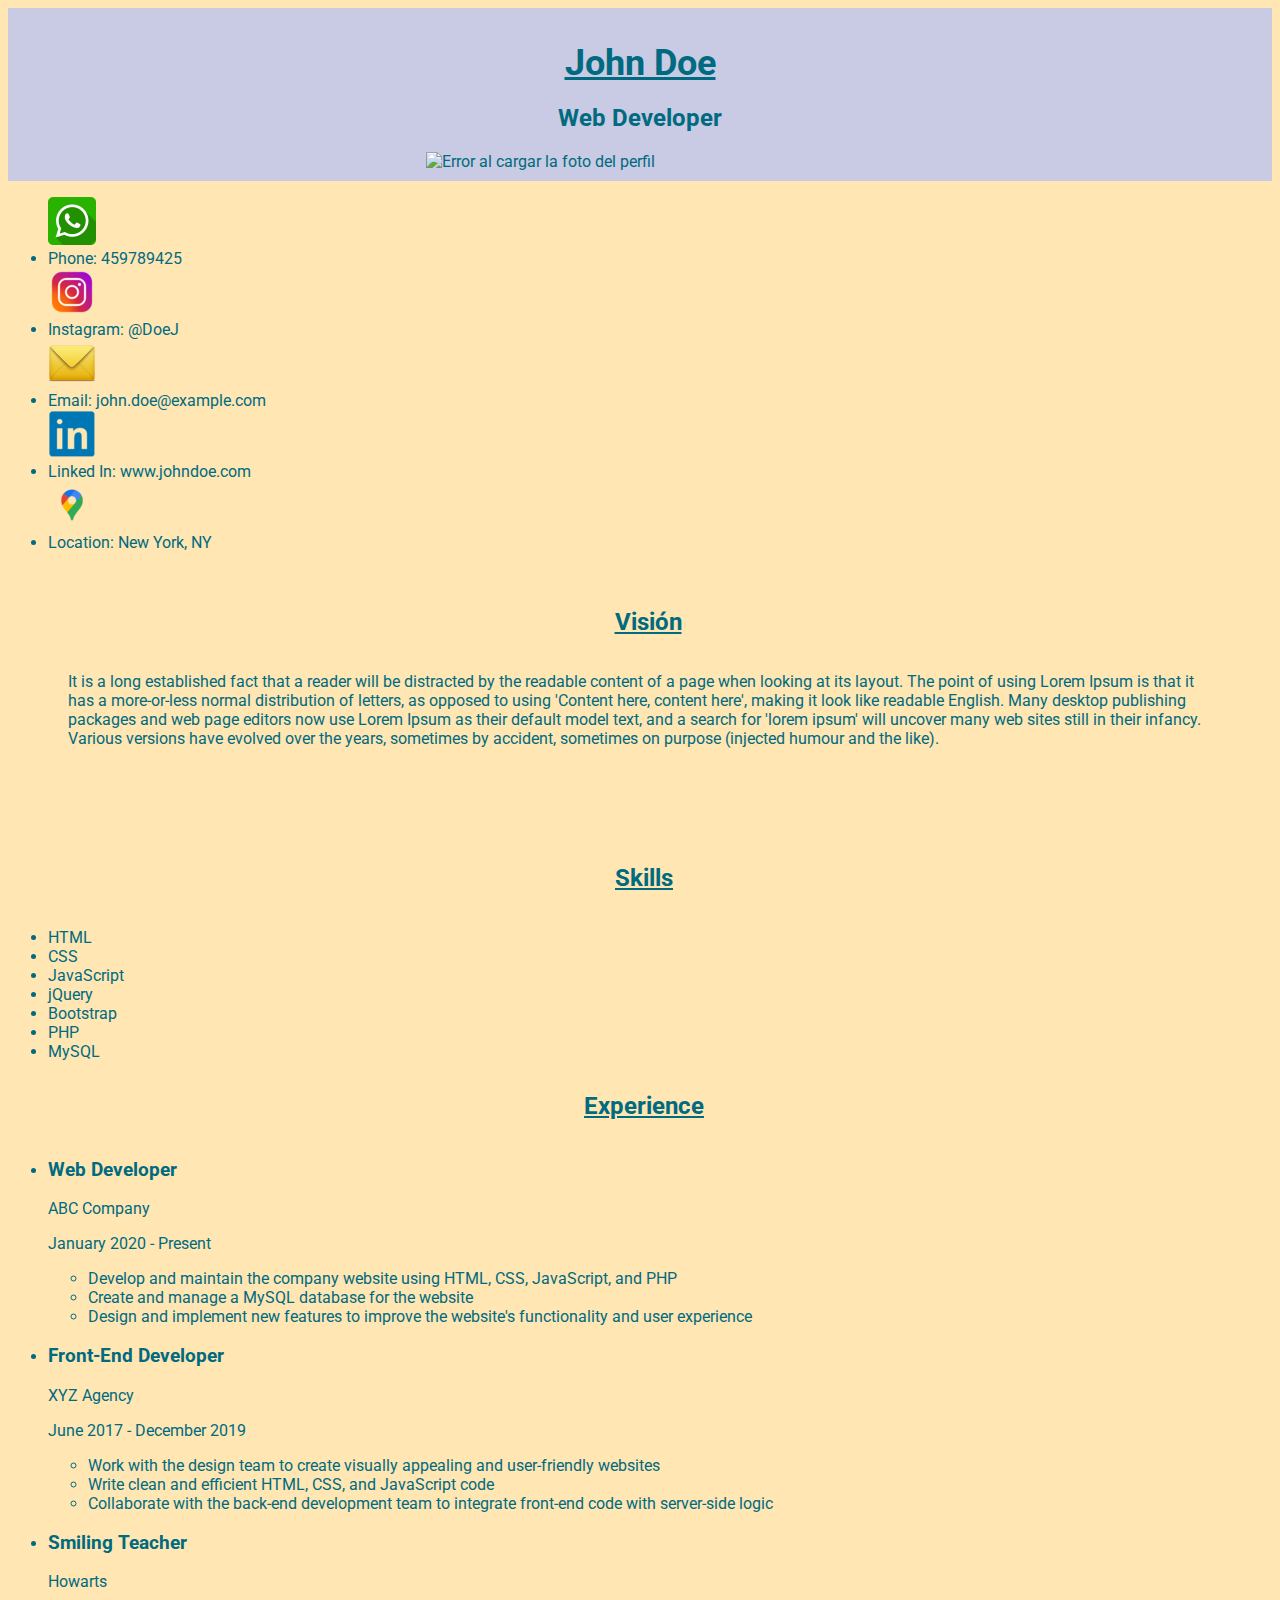
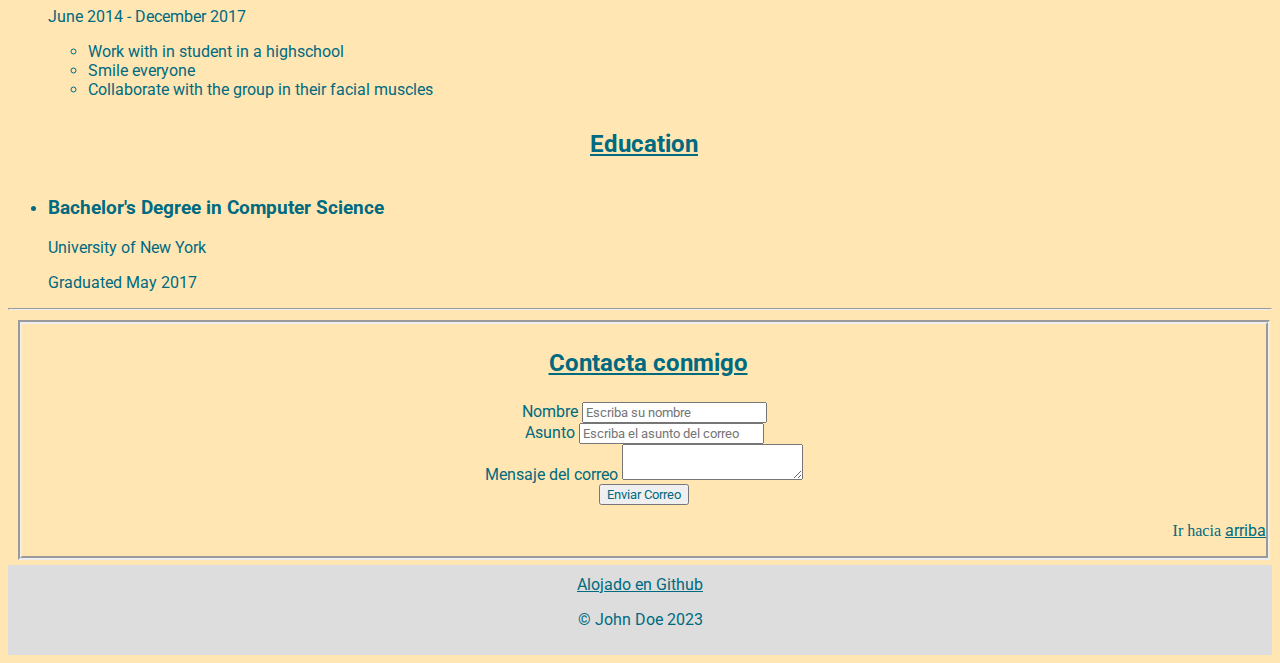
==== index.html @ b1307fe4 "cv base, falta mucho css y js" ====
<!DOCTYPE html>
<html>
<head>
	<meta charset="utf-8">
	<meta http-equiv="x-UA-Compatible" content="IE=edge">
	<meta name="viewport" content="width=device-width, initial-scale=1.0">
	<link rel="stylesheet" href="estilos.css">
	<link rel="preconnect" href="https://fonts.googleapis.com">
	<link rel="preconnect" href="https://fonts.gstatic.com" crossorigin>
	<link href="https://fonts.googleapis.com/css2?family=Roboto:ital,wght@0,300;1,100&display=swap" rel="stylesheet">
	<link rel="shortcut icon" href="imagenes/cv_logo.png">
	<script src="eventos.js"></script>
	<title>Curriculum Vitae</title>
</head>
<body>
	<header id="datos">
		<h1>John Doe</h1>
		<h2>Web Developer</h2>
		<img id="fotoperfil" src="https://images.pexels.com/photos/220453/pexels-photo-220453.jpeg?auto=compress&cs=tinysrgb&w=1260&h=750&dpr=1" alt="Error al cargar la foto del perfil">
	</header>
		<section id="perfil">
			<ul>
				<img src="imagenes/whatsapp_logo.png" alt="El logo de whatsapp no cargó correctamente">
				<li>Phone: 459789425</li>
				<img src="imagenes/instagram_logo.png" alt="El logo de instagram no cargó correctamente">
				<li>Instagram: @DoeJ</li>
				<img src="imagenes/mail_logo.png" alt="El logo de mail no cargó correctamente">
				<li>Email: john.doe@example.com</li>
				<img src="imagenes/linkedin_logo.png" alt="El logo de linked in no cargó correctamente">
				<li>Linked In: www.johndoe.com</li>
				<img src="imagenes/geo_logo.png" alt="El logo de geop no cargó correctamente">
				<li>Location: New York, NY</li>
			</ul>
		</section>
		<section id="vision">
			<h2>Visión</h2>
			<p>It is a long established fact that a reader will be distracted by the readable content of a page when looking at its layout. The point of using Lorem Ipsum is that it has a more-or-less normal distribution of letters, as opposed to using 'Content here, content here', making it look like readable English. Many desktop publishing packages and web page editors now use Lorem Ipsum as their default model text, and a search for 'lorem ipsum' will uncover many web sites still in their infancy. Various versions have evolved over the years, sometimes by accident, sometimes on purpose (injected humour and the like).</p>
		</section>
		<section id="habilidades">
			<h2>Skills</h2>
			<ul>
				<li>HTML</li>
				<li>CSS</li>
				<li>JavaScript</li>
				<li>jQuery</li>
				<li>Bootstrap</li>
				<li>PHP</li>
				<li>MySQL</li>
			</ul>
		</section>
		<section id="experiencia">
			<h2>Experience</h2>
			<ul>
				<li>
					<h3>Web Developer</h3>
					<p>ABC Company</p>
					<p>January 2020 - Present</p>
					<ul>
						<li>Develop and maintain the company website using HTML, CSS, JavaScript, and PHP</li>
						<li>Create and manage a MySQL database for the website</li>
						<li>Design and implement new features to improve the website's functionality and user experience</li>
					</ul>
				</li>
				<li>
					<h3>Front-End Developer</h3>
					<p>XYZ Agency</p>
					<p>June 2017 - December 2019</p>
					<ul>
						<li>Work with the design team to create visually appealing and user-friendly websites</li>
						<li>Write clean and efficient HTML, CSS, and JavaScript code</li>
						<li>Collaborate with the back-end development team to integrate front-end code with server-side logic</li>
					</ul>
				</li>
				<li>
					<h3>Smiling Teacher</h3>
					<p>Howarts</p>
					<p>June 2014 - December 2017</p>
					<ul>
						<li>Work with in student in a highschool</li>
						<li>Smile everyone</li>
						<li>Collaborate with the group in their facial muscles</li>
					</ul>
				</li>
			</ul>
		</section>
		<section id="educacion">
			<h2>Education</h2>
			<ul>
				<li>
					<h3>Bachelor's Degree in Computer Science</h3>
					<p>University of New York</p>
					<p>Graduated May 2017</p>
				</li>
			</ul>
		</section>
		<hr />
		<section id="contacto">
			<h2>Contacta conmigo</h2>
			<form>
				<div>
					<label> Nombre</label>
					<input type="text" name=""
					placeholder="Escriba su nombre">
				</div>
				<div>
					<label> Asunto</label>
					<input type="text" name=""
					placeholder="Escriba el asunto del correo">
				</div>
				<div>
					<label>Mensaje del correo</label>
					<textarea></textarea>
				</div>
			<button>Enviar Correo</button>
			</form>
	    <p id="irhaciaarriba">Ir hacia
      	<a href="#datos">arriba</a>
		</section>
	<footer id="piedepagina">
		<a href="https://github.com/plbv21/html_cv_academy.git">Alojado en Github</a>		
		<p>&copy; John Doe 2023</p>
	</footer>
</body>
</html>
---- estilos.css ----
/* body styles */
* {
  font-family: 'Roboto', sans-serif;
  color: #006A80;
}
body {
  background-color: #FFE6B3;

}


/* header styles */
header {
  background-color: #C8CBE3;
  color: #fff;
  padding: 10px;
  text-align: center;
}
#fotoperfil {
  width:100%;
  height:auto;

  margin-right: 200px;
}

header h1 {
  text-decoration: underline;
  font-size: 36px;
  margin-bottom: 0;
  text-align: center;

}

section h2 {
  text-decoration: underline;
  font-size: 24px;
  padding: 15px 50px 20px;
  margin: 10px 2px 5px 10px;
  text-align: center;
}
#perfil {
  text-align: none;
  padding: 0;
  margin: 0;
  background-color: 661100;
}
#vision {
  background-color: 661100;
  padding: 15px 50px 75px;
  margin: 10px 2px 5px 10px;
}
#habilidades {
  background-color: 661100;

}
#experiencia{
  background-color: 661100;

}
#educacion{
  background-color: 661100;

}

#contacto{
  text-align: center;
  border: 4px groove ;
  margin: 10px 2px 5px 10px;
  box-align: center;
  font-family: verdana;
  font-size: 15;
}
/* footer styles */
footer {
  background-color: #ddd;
  color: #483;
  text-align: center;
  padding: 10px;
  font-family: verdana;
}
#irhaciaarriba  {
  text-align: right;
  font-family: verdana;
}
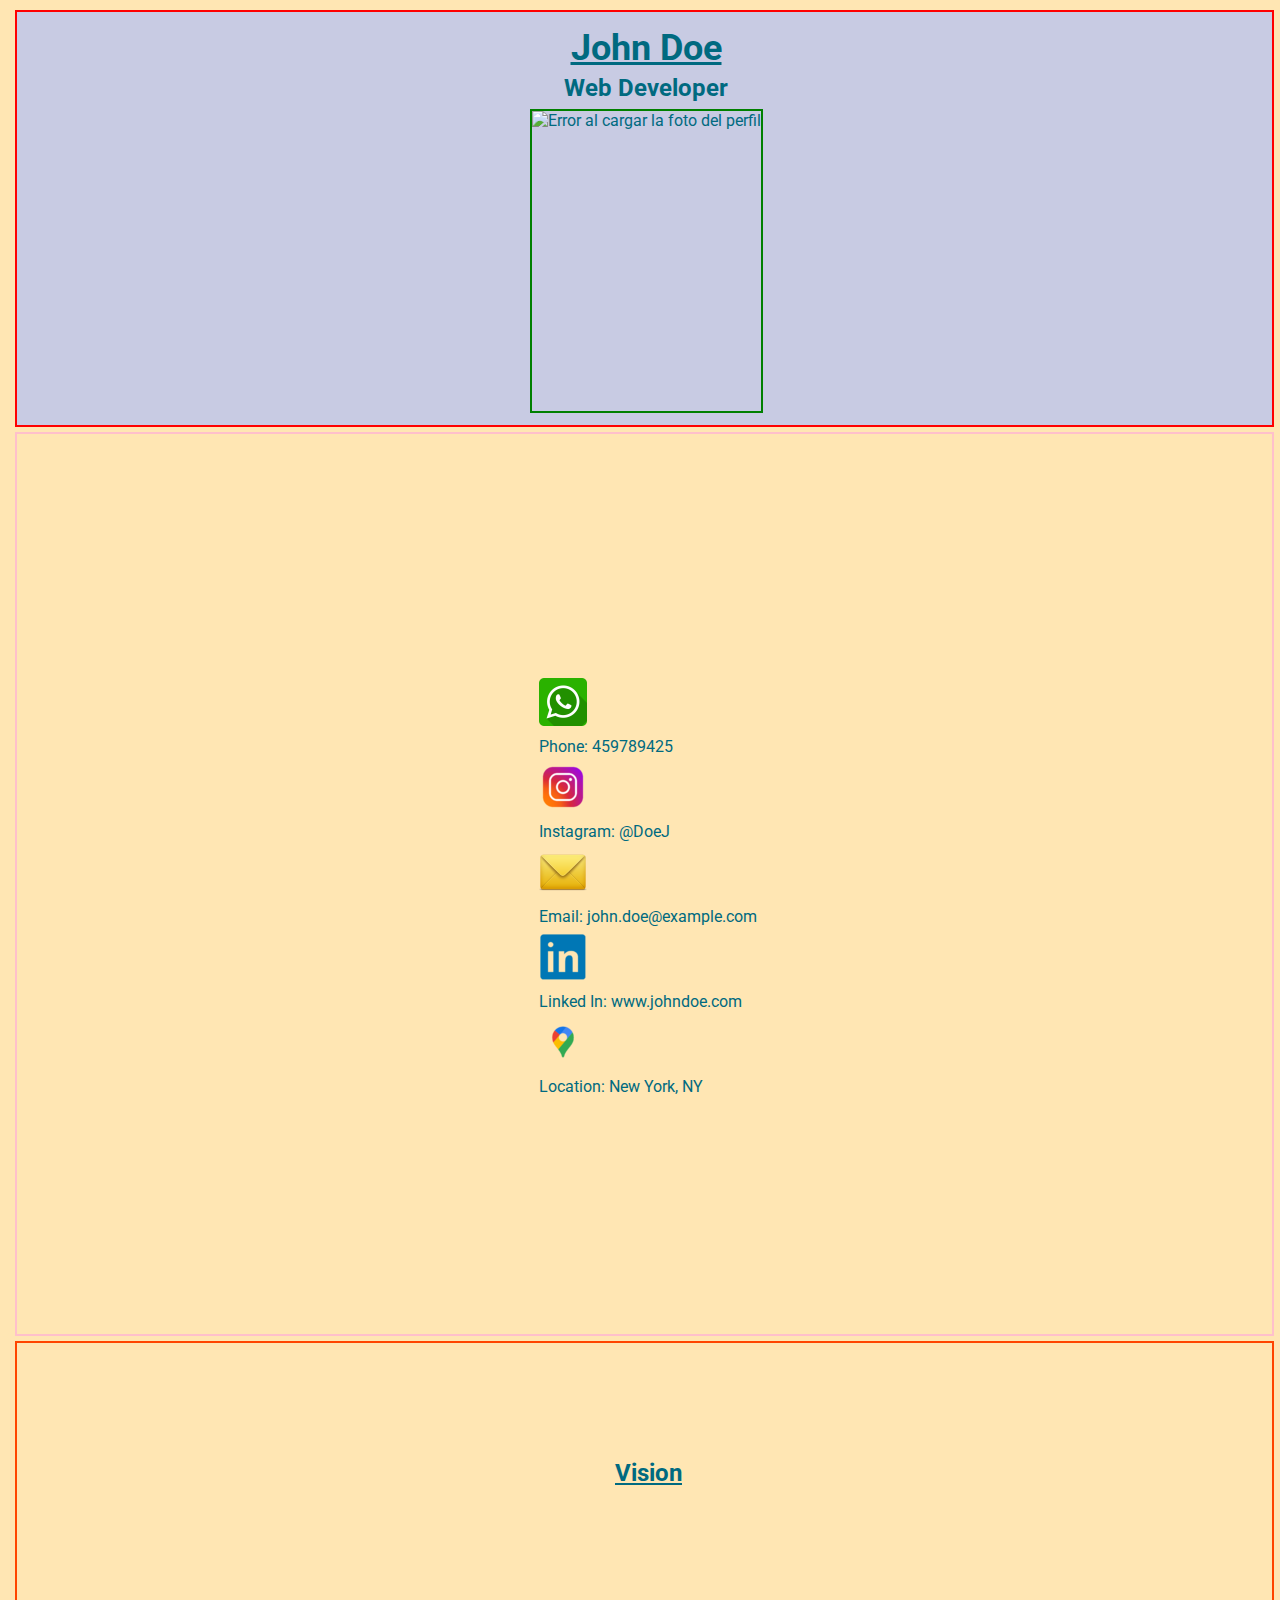
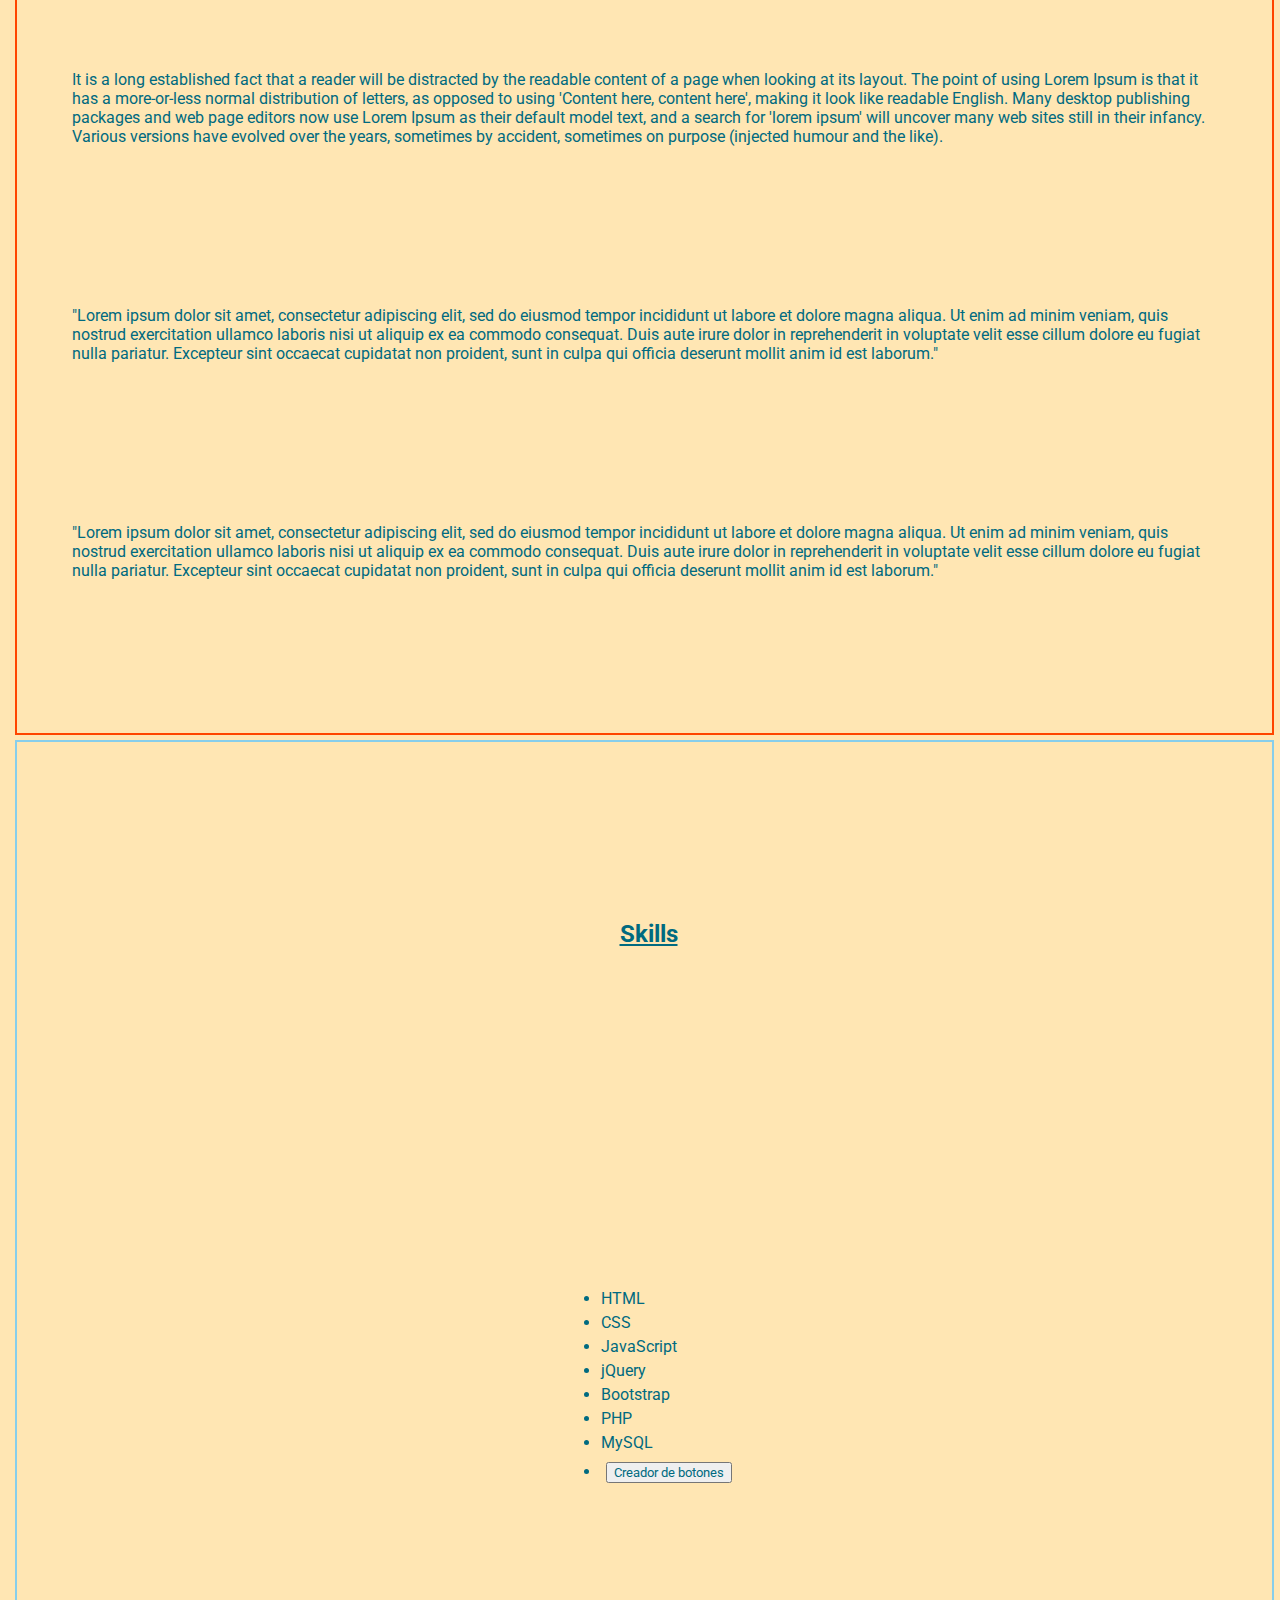
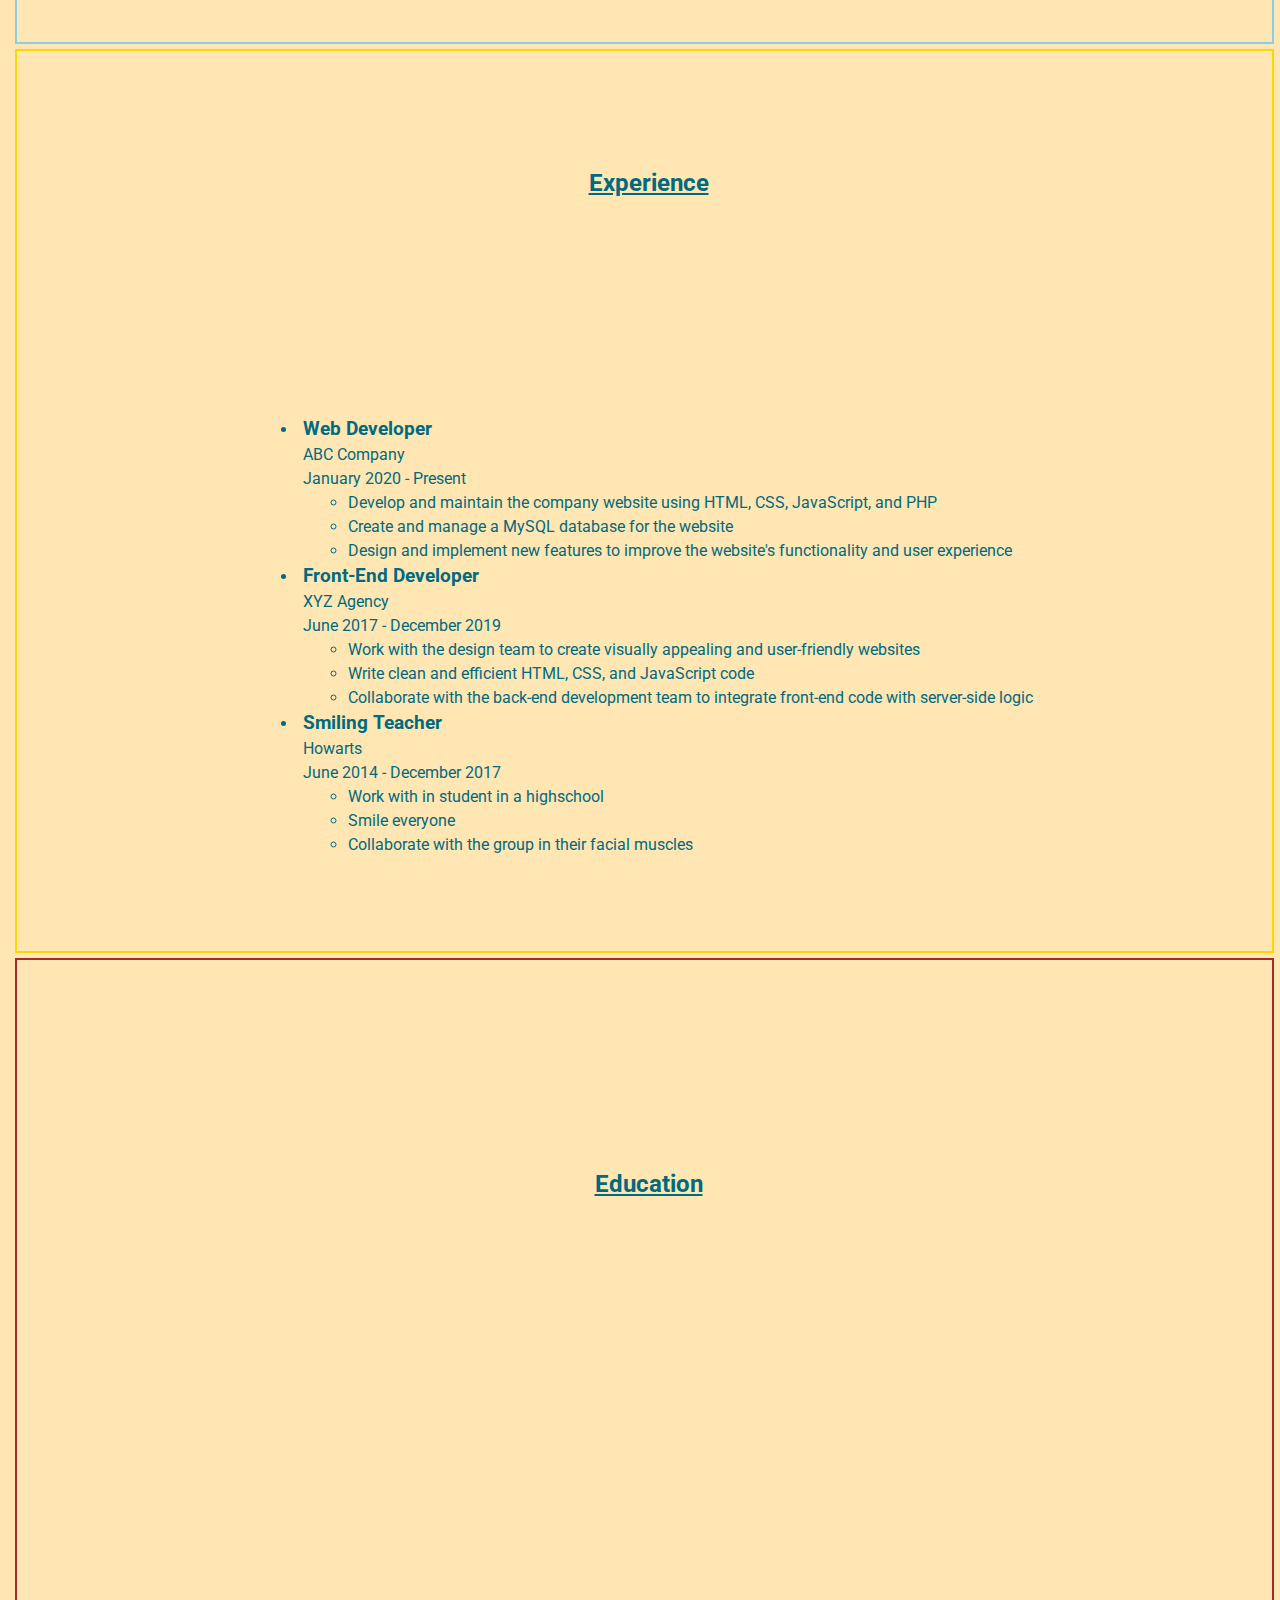
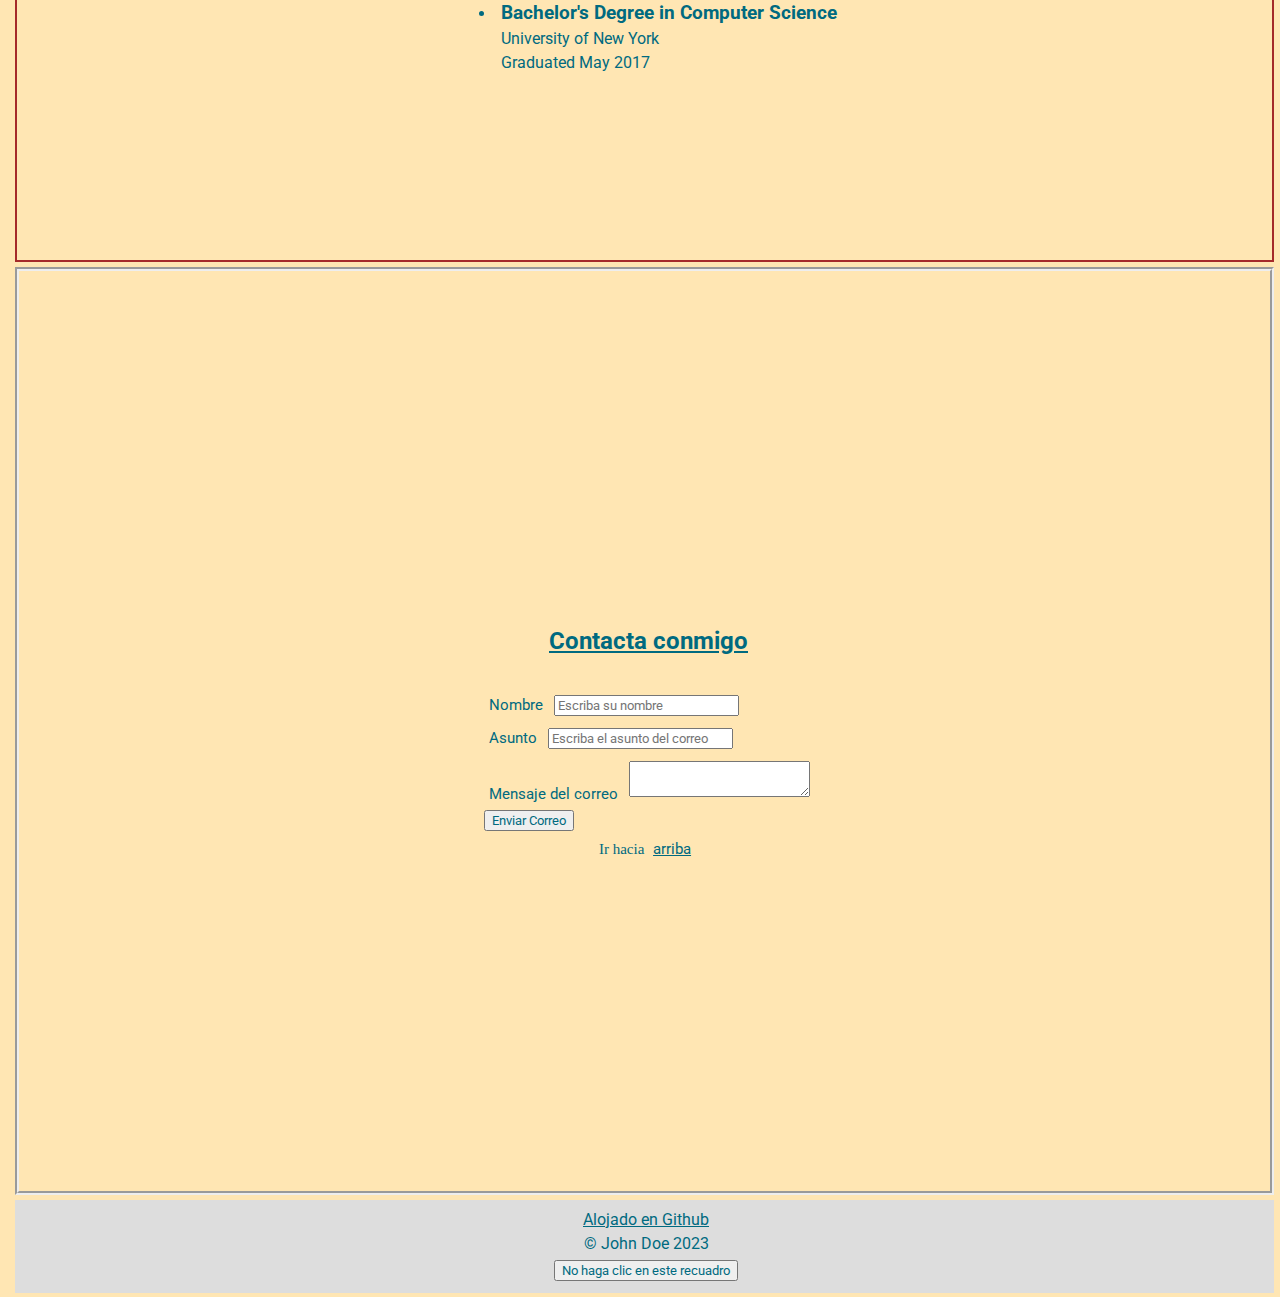
==== commit c0d99311: "Add files via upload" ====
--- a/index.html
+++ b/index.html
@@ -8,8 +8,10 @@
 	<link rel="preconnect" href="https://fonts.googleapis.com">
 	<link rel="preconnect" href="https://fonts.gstatic.com" crossorigin>
 	<link href="https://fonts.googleapis.com/css2?family=Roboto:ital,wght@0,300;1,100&display=swap" rel="stylesheet">
+	<script src="https://code.jquery.com/jquery-3.6.0.min.js"></script>
+	<script src="/fullPage.js-master/dist/fullpage.min.js"></script>
+	<link rel="stylesheet" type="text/css" href="/fullPage.js-master/dist/fullpage.css">
 	<link rel="shortcut icon" href="imagenes/cv_logo.png">
-	<script src="eventos.js"></script>
 	<title>Curriculum Vitae</title>
 </head>
 <body>
@@ -18,25 +20,28 @@
 		<h2>Web Developer</h2>
 		<img id="fotoperfil" src="https://images.pexels.com/photos/220453/pexels-photo-220453.jpeg?auto=compress&cs=tinysrgb&w=1260&h=750&dpr=1" alt="Error al cargar la foto del perfil">
 	</header>
-		<section id="perfil">
-			<ul>
+		<section class="seccion" data-anchor="perfil" id="perfil">
+			<nav>
 				<img src="imagenes/whatsapp_logo.png" alt="El logo de whatsapp no cargó correctamente">
-				<li>Phone: 459789425</li>
+				<p>Phone: 459789425</p>
 				<img src="imagenes/instagram_logo.png" alt="El logo de instagram no cargó correctamente">
-				<li>Instagram: @DoeJ</li>
+				<p>Instagram: @DoeJ</p>
 				<img src="imagenes/mail_logo.png" alt="El logo de mail no cargó correctamente">
-				<li>Email: john.doe@example.com</li>
+				<p>Email: john.doe@example.com</p>
 				<img src="imagenes/linkedin_logo.png" alt="El logo de linked in no cargó correctamente">
-				<li>Linked In: www.johndoe.com</li>
+				<p>Linked In: www.johndoe.com</p>
 				<img src="imagenes/geo_logo.png" alt="El logo de geop no cargó correctamente">
-				<li>Location: New York, NY</li>
-			</ul>
+				<p>Location: New York, NY</p>
+			</nav>
 		</section>
-		<section id="vision">
-			<h2>Visión</h2>
-			<p>It is a long established fact that a reader will be distracted by the readable content of a page when looking at its layout. The point of using Lorem Ipsum is that it has a more-or-less normal distribution of letters, as opposed to using 'Content here, content here', making it look like readable English. Many desktop publishing packages and web page editors now use Lorem Ipsum as their default model text, and a search for 'lorem ipsum' will uncover many web sites still in their infancy. Various versions have evolved over the years, sometimes by accident, sometimes on purpose (injected humour and the like).</p>
+		<section class="seccion" data-anchor="vision" id="vision">
+			<h2>Vision</h2>
+			<p class="pcolumnas">It is a long established fact that a reader will be distracted by the readable content of a page when looking at its layout. The point of using Lorem Ipsum is that it has a more-or-less normal distribution of letters, as opposed to using 'Content here, content here', making it look like readable English. Many desktop publishing packages and web page editors now use Lorem Ipsum as their default model text, and a search for 'lorem ipsum' will uncover many web sites still in their infancy. Various versions have evolved over the years, sometimes by accident, sometimes on purpose (injected humour and the like).
+			</p>
+			<p class="pcolumnas">"Lorem ipsum dolor sit amet, consectetur adipiscing elit, sed do eiusmod tempor incididunt ut labore et dolore magna aliqua. Ut enim ad minim veniam, quis nostrud exercitation ullamco laboris nisi ut aliquip ex ea commodo consequat. Duis aute irure dolor in reprehenderit in voluptate velit esse cillum dolore eu fugiat nulla pariatur. Excepteur sint occaecat cupidatat non proident, sunt in culpa qui officia deserunt mollit anim id est laborum."</p>
+			<p class="pcolumnas">"Lorem ipsum dolor sit amet, consectetur adipiscing elit, sed do eiusmod tempor incididunt ut labore et dolore magna aliqua. Ut enim ad minim veniam, quis nostrud exercitation ullamco laboris nisi ut aliquip ex ea commodo consequat. Duis aute irure dolor in reprehenderit in voluptate velit esse cillum dolore eu fugiat nulla pariatur. Excepteur sint occaecat cupidatat non proident, sunt in culpa qui officia deserunt mollit anim id est laborum."</p>
 		</section>
-		<section id="habilidades">
+		<section class="seccion" data-anchor="habilidades" id="habilidades">
 			<h2>Skills</h2>
 			<ul>
 				<li>HTML</li>
@@ -46,11 +51,12 @@
 				<li>Bootstrap</li>
 				<li>PHP</li>
 				<li>MySQL</li>
+				<li><button id="boton1">Creador de botones</button></li>
 			</ul>
 		</section>
-		<section id="experiencia">
+		<section class="seccion" data-anchor="experiencia" id="experiencia">
 			<h2>Experience</h2>
-			<ul>
+			<ul id="vinetasexperiencia">
 				<li>
 					<h3>Web Developer</h3>
 					<p>ABC Company</p>
@@ -83,7 +89,7 @@
 				</li>
 			</ul>
 		</section>
-		<section id="educacion">
+		<section class="seccion" data-anchor="educacion" id="educacion">
 			<h2>Education</h2>
 			<ul>
 				<li>
@@ -93,8 +99,7 @@
 				</li>
 			</ul>
 		</section>
-		<hr />
-		<section id="contacto">
+		<section class="seccion" data-anchor="contacto" id="contacto">
 			<h2>Contacta conmigo</h2>
 			<form>
 				<div>
@@ -119,6 +124,9 @@
 	<footer id="piedepagina">
 		<a href="https://github.com/plbv21/html_cv_academy.git">Alojado en Github</a>		
 		<p>&copy; John Doe 2023</p>
+		<button id="bye">No haga clic en este recuadro</button>
 	</footer>
+	<script src="eventos.js"></script>
 </body>
-</html>+</html>
+
--- a/estilos.css
+++ b/estilos.css
@@ -1,26 +1,25 @@
-/* body styles */
+
+/* Estilos generales */
 * {
   font-family: 'Roboto', sans-serif;
   color: #006A80;
+  margin: 5px 2px 2px 5px;
 }
+
+/* Fondo del cuerpo */
 body {
   background-color: #FFE6B3;
-
 }
 
-
-/* header styles */
+/* Encabezado */
 header {
   background-color: #C8CBE3;
   color: #fff;
   padding: 10px;
-  text-align: center;
-}
-#fotoperfil {
-  width:100%;
-  height:auto;
-
-  margin-right: 200px;
+  min-height: 300px;
+  display: grid;
+  place-items: center;
+  border: 2px solid red;
 }
 
 header h1 {
@@ -28,9 +27,9 @@
   font-size: 36px;
   margin-bottom: 0;
   text-align: center;
-
 }
 
+/* Sección */
 section h2 {
   text-decoration: underline;
   font-size: 24px;
@@ -38,39 +37,89 @@
   margin: 10px 2px 5px 10px;
   text-align: center;
 }
+.seccion {
+    height: 100vh;
+}
+/* Imagen de perfil */
+#fotoperfil {
+  max-width: 100%;
+  height: auto;
+  min-height: 300px;
+  display: grid;
+  place-items: center;
+  border: 2px solid green;
+}
+
+/* Perfil */
 #perfil {
-  text-align: none;
-  padding: 0;
-  margin: 0;
+  padding: 5;
   background-color: 661100;
+  display: grid;
+  place-items: center;
+  border: 2px solid pink;
 }
+
+/* Visión */
 #vision {
   background-color: 661100;
   padding: 15px 50px 75px;
-  margin: 10px 2px 5px 10px;
+  display: grid;
+  place-items: center;
+  border: 2px solid orangered;
 }
+
+/* Columnas */
+@media (min-width: 40em){
+  .pcolumnas {
+    display: flex;
+    flex-wrap: wrap;
+    gap: 2em;
+  }
+}
+
+/* Habilidades */
 #habilidades {
   background-color: 661100;
-
-}
-#experiencia{
-  background-color: 661100;
-
-}
-#educacion{
-  background-color: 661100;
-
+  display: grid;
+  place-items: center;
+  border: 2px solid skyblue;
 }
 
-#contacto{
-  text-align: center;
-  border: 4px groove ;
-  margin: 10px 2px 5px 10px;
-  box-align: center;
+/* Experiencia */
+#experiencia {
+  background-color: 661100;
+  display: grid;
+  place-items: center;
+  border: 2px solid gold;  
+}
+
+/* Educación */
+#educacion {
+  background-color: 661100;
+  display: grid;
+  place-items: center;
+  border: 2px solid brown;
+}
+
+/* Contacto */
+#contacto {
+  display: flex;
+  flex-direction: column;
+  align-items: center;
+  justify-content: center;
+  border: 4px groove;
+  padding: 10px;
   font-family: verdana;
-  font-size: 15;
+  font-size: 15px;
 }
-/* footer styles */
+
+/* Ir hacia arriba */
+#irhaciaarriba {
+  text-align: right;
+  font-family: verdana;
+}
+
+/* Pie de página */
 footer {
   background-color: #ddd;
   color: #483;
@@ -78,7 +127,3 @@
   padding: 10px;
   font-family: verdana;
 }
-#irhaciaarriba  {
-  text-align: right;
-  font-family: verdana;
-}
